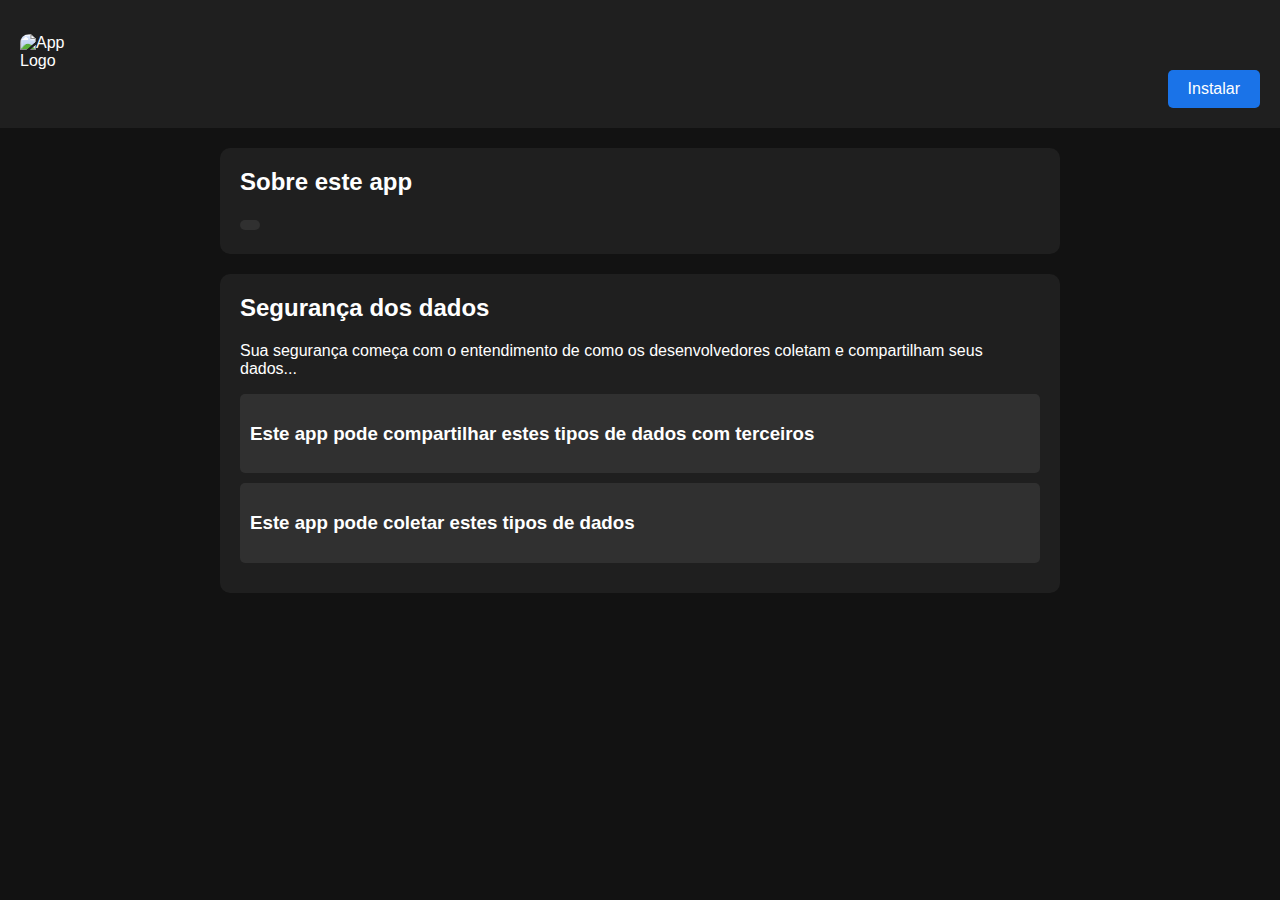
==== website/index.html @ e9cb3930 "Add files via upload" ====
<!DOCTYPE html>
<html lang="pt-br">
<head>
    <meta charset="UTF-8">
    <meta name="viewport" content="width=device-width, initial-scale=1.0">
    <title>Eu Militar - Wiser Educação</title>
    <link rel="stylesheet" href="styles.css">
</head>
<body>
    <header>
        <div class="app-header">
            <img id="app-logo" src="" alt="App Logo" class="app-logo">
            <div class="app-details">
                <h1 id="app-name"></h1>
                <p id="app-company" class="company"></p>
                <p id="app-in-app-purchases" class="in-app-purchases"></p>
                <div class="rating">
                    <span id="app-rating" class="stars"></span>
                    <span id="app-reviews" class="reviews"></span>
                </div>
                <button class="install-button">Instalar</button>
            </div>
        </div>
    </header>
    <main>
        <section class="app-info">
            <h2>Sobre este app</h2>
            <p id="app-description"></p>
            <span id="app-category" class="category"></span>
        </section>
        <section class="data-security">
            <h2>Segurança dos dados</h2>
            <p>Sua segurança começa com o entendimento de como os desenvolvedores coletam e compartilham seus dados...</p>
            <div class="data-details">
                <div class="data-sharing">
                    <h3>Este app pode compartilhar estes tipos de dados com terceiros</h3>
                    <p id="app-data-sharing"></p>
                </div>
                <div class="data-collection">
                    <h3>Este app pode coletar estes tipos de dados</h3>
                    <p id="app-data-collection"></p>
                </div>
            </div>
        </section>
    </main>
    <script src="script.js"></script>
</body>
</html>
---- website/styles.css ----
body {
    font-family: 'Roboto', sans-serif;
    background-color: #121212;
    color: #ffffff;
    margin: 0;
    padding: 0;
}

header {
    background-color: #1f1f1f;
    padding: 20px;
    display: flex;
    justify-content: space-between;
    align-items: center;
}

.app-header {
    display: flex;
    align-items: center;
    width: 100%;
}

.app-logo {
    width: 60px;
    height: 60px;
    border-radius: 15%;
}

.app-details {
    display: flex;
    flex-direction: column;
    margin-left: auto;
    text-align: right;
}

.app-details h1 {
    margin: 0;
    font-size: 24px;
}

.company, .in-app-purchases {
    margin: 5px 0;
    font-size: 14px;
    color: #cccccc;
}

.rating {
    display: flex;
    align-items: center;
    gap: 10px;
    font-size: 14px;
    margin-top: 10px;
    justify-content: flex-end;
}

.stars {
    font-weight: bold;
    color: #fbc02d;
}

.install-button {
    background-color: #1a73e8;
    color: #ffffff;
    border: none;
    padding: 10px 20px;
    font-size: 16px;
    cursor: pointer;
    margin-top: 20px;
    border-radius: 5px;
}

.install-button:hover {
    background-color: #135abf;
}

main {
    display: flex;
    flex-direction: column;
    align-items: center;
    padding: 20px;
}

.app-info, .data-security {
    background-color: #1f1f1f;
    padding: 20px;
    border-radius: 10px;
    margin-bottom: 20px;
    width: 100%;
    max-width: 800px;
}

.app-info h2, .data-security h2 {
    margin-top: 0;
}

.category {
    display: inline-block;
    background-color: #303030;
    padding: 5px 10px;
    border-radius: 5px;
    font-size: 14px;
    color: #cccccc;
}

.data-details {
    margin-top: 10px;
}

.data-sharing, .data-collection {
    background-color: #303030;
    padding: 10px;
    border-radius: 5px;
    margin-bottom: 10px;
}
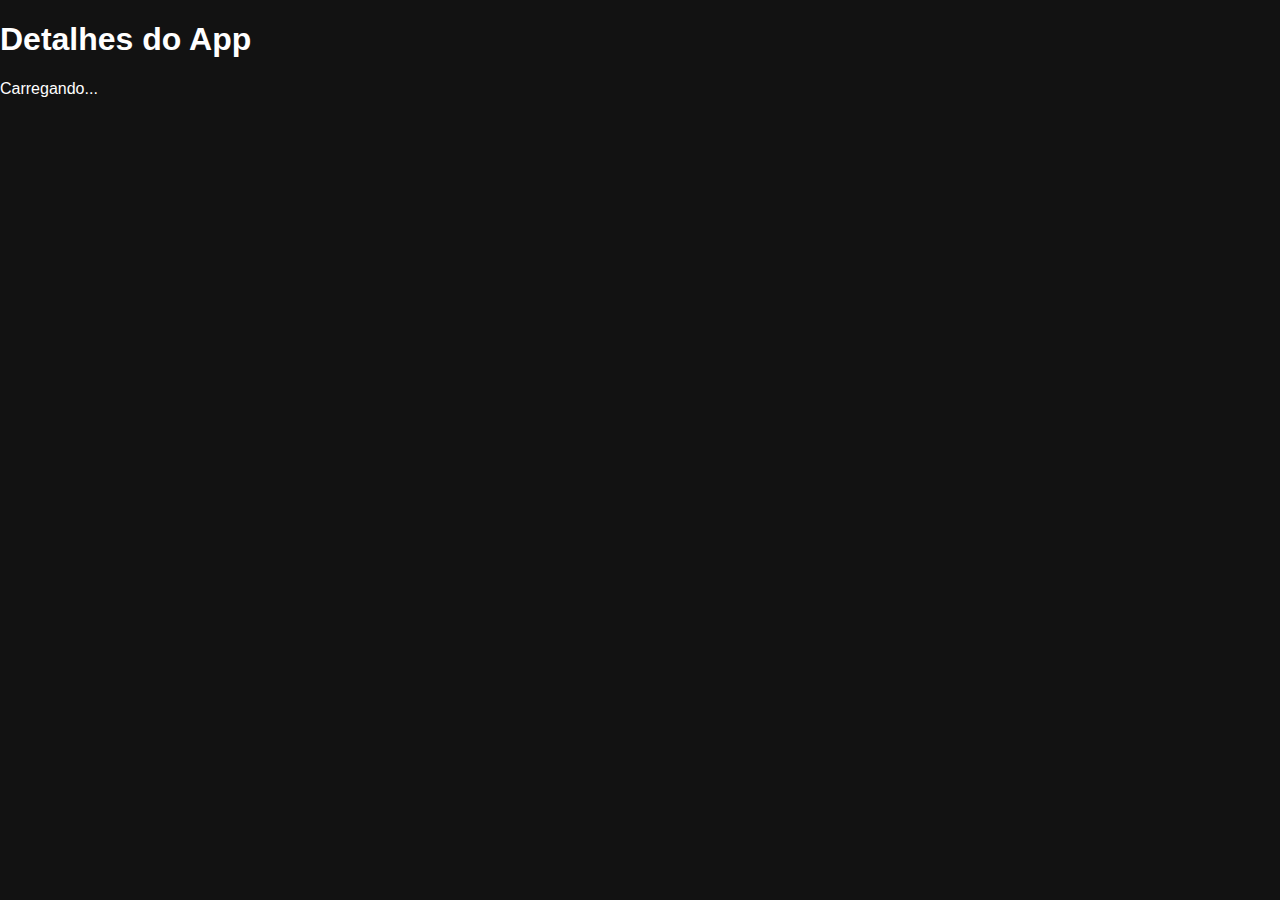
==== commit 8b3718e4: "Update index.html" ====
--- a/website/index.html
+++ b/website/index.html
@@ -1,48 +1,19 @@
 <!DOCTYPE html>
-<html lang="pt-br">
+<html lang="pt-BR">
 <head>
-    <meta charset="UTF-8">
-    <meta name="viewport" content="width=device-width, initial-scale=1.0">
-    <title>Eu Militar - Wiser Educação</title>
-    <link rel="stylesheet" href="styles.css">
+  <meta charset="UTF-8">
+  <meta name="viewport" content="width=device-width, initial-scale=1.0">
+  <title>Detalhes do App</title>
+  <link rel="stylesheet" href="styles.css">
 </head>
 <body>
-    <header>
-        <div class="app-header">
-            <img id="app-logo" src="" alt="App Logo" class="app-logo">
-            <div class="app-details">
-                <h1 id="app-name"></h1>
-                <p id="app-company" class="company"></p>
-                <p id="app-in-app-purchases" class="in-app-purchases"></p>
-                <div class="rating">
-                    <span id="app-rating" class="stars"></span>
-                    <span id="app-reviews" class="reviews"></span>
-                </div>
-                <button class="install-button">Instalar</button>
-            </div>
-        </div>
-    </header>
-    <main>
-        <section class="app-info">
-            <h2>Sobre este app</h2>
-            <p id="app-description"></p>
-            <span id="app-category" class="category"></span>
-        </section>
-        <section class="data-security">
-            <h2>Segurança dos dados</h2>
-            <p>Sua segurança começa com o entendimento de como os desenvolvedores coletam e compartilham seus dados...</p>
-            <div class="data-details">
-                <div class="data-sharing">
-                    <h3>Este app pode compartilhar estes tipos de dados com terceiros</h3>
-                    <p id="app-data-sharing"></p>
-                </div>
-                <div class="data-collection">
-                    <h3>Este app pode coletar estes tipos de dados</h3>
-                    <p id="app-data-collection"></p>
-                </div>
-            </div>
-        </section>
-    </main>
-    <script src="script.js"></script>
+  <div class="container">
+    <h1>Detalhes do App</h1>
+    <div id="details">
+      <!-- Os dados da API serão exibidos aqui -->
+    </div>
+    <div id="loading">Carregando...</div>
+  </div>
+  <script src="script.js"></script>
 </body>
-</html>+</html>
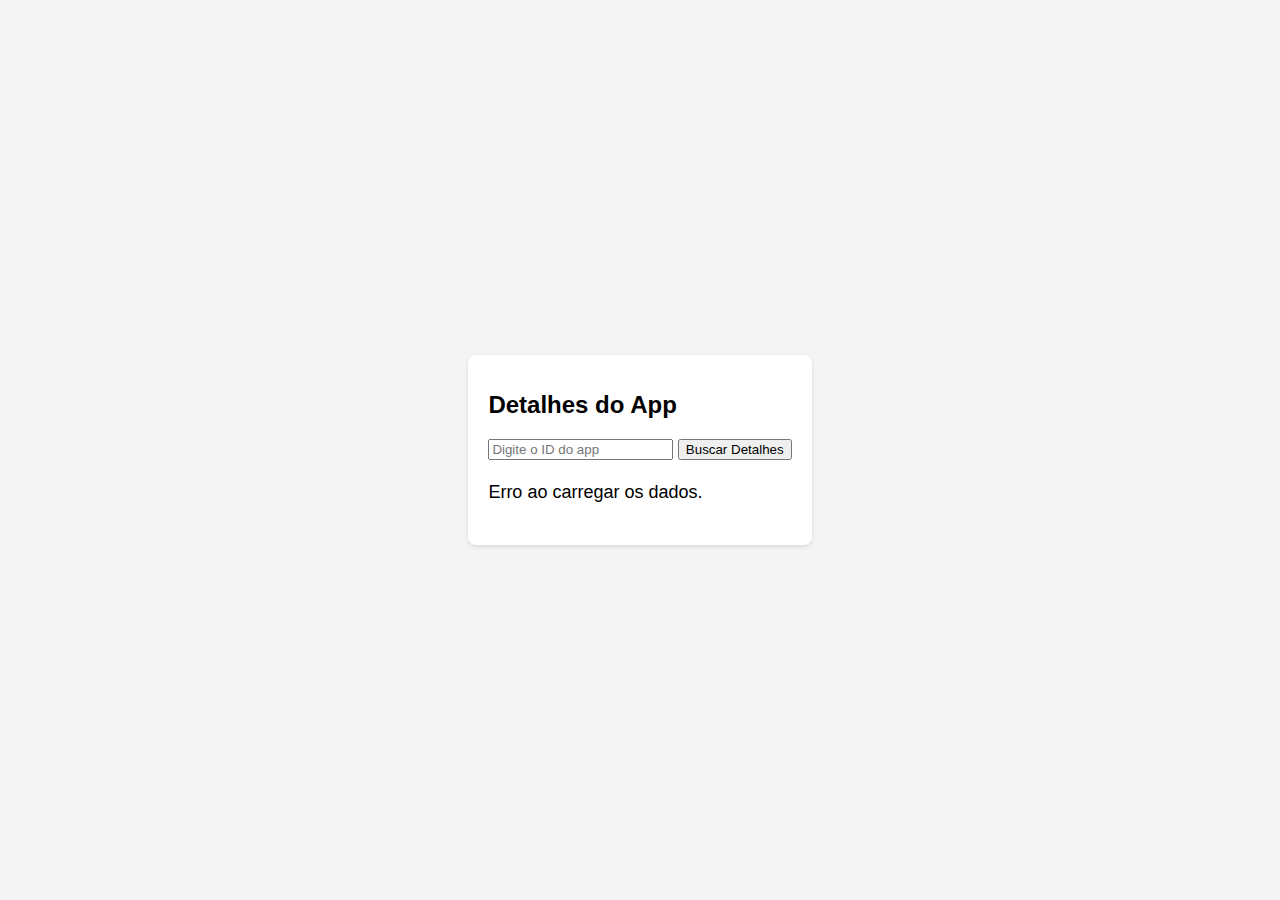
==== commit 043783d6: "Update index.html" ====
--- a/website/index.html
+++ b/website/index.html
@@ -9,6 +9,8 @@
 <body>
   <div class="container">
     <h1>Detalhes do App</h1>
+    <input type="number" id="appId" placeholder="Digite o ID do app" />
+    <button id="fetchButton">Buscar Detalhes</button>
     <div id="details">
       <!-- Os dados da API serão exibidos aqui -->
     </div>
--- a/website/styles.css
+++ b/website/styles.css
@@ -1,114 +1,32 @@
 body {
-    font-family: 'Roboto', sans-serif;
-    background-color: #121212;
-    color: #ffffff;
-    margin: 0;
-    padding: 0;
+  font-family: Arial, sans-serif;
+  margin: 0;
+  padding: 0;
+  display: flex;
+  justify-content: center;
+  align-items: center;
+  height: 100vh;
+  background-color: #f4f4f4;
 }
 
-header {
-    background-color: #1f1f1f;
-    padding: 20px;
-    display: flex;
-    justify-content: space-between;
-    align-items: center;
+.container {
+  background: white;
+  padding: 20px;
+  border-radius: 8px;
+  box-shadow: 0 2px 4px rgba(0, 0, 0, 0.1);
 }
 
-.app-header {
-    display: flex;
-    align-items: center;
-    width: 100%;
+h1 {
+  font-size: 24px;
+  margin-bottom: 20px;
 }
 
-.app-logo {
-    width: 60px;
-    height: 60px;
-    border-radius: 15%;
+#details {
+  font-size: 18px;
+  line-height: 1.6;
 }
 
-.app-details {
-    display: flex;
-    flex-direction: column;
-    margin-left: auto;
-    text-align: right;
+#loading {
+  display: none;
+  font-size: 18px;
 }
-
-.app-details h1 {
-    margin: 0;
-    font-size: 24px;
-}
-
-.company, .in-app-purchases {
-    margin: 5px 0;
-    font-size: 14px;
-    color: #cccccc;
-}
-
-.rating {
-    display: flex;
-    align-items: center;
-    gap: 10px;
-    font-size: 14px;
-    margin-top: 10px;
-    justify-content: flex-end;
-}
-
-.stars {
-    font-weight: bold;
-    color: #fbc02d;
-}
-
-.install-button {
-    background-color: #1a73e8;
-    color: #ffffff;
-    border: none;
-    padding: 10px 20px;
-    font-size: 16px;
-    cursor: pointer;
-    margin-top: 20px;
-    border-radius: 5px;
-}
-
-.install-button:hover {
-    background-color: #135abf;
-}
-
-main {
-    display: flex;
-    flex-direction: column;
-    align-items: center;
-    padding: 20px;
-}
-
-.app-info, .data-security {
-    background-color: #1f1f1f;
-    padding: 20px;
-    border-radius: 10px;
-    margin-bottom: 20px;
-    width: 100%;
-    max-width: 800px;
-}
-
-.app-info h2, .data-security h2 {
-    margin-top: 0;
-}
-
-.category {
-    display: inline-block;
-    background-color: #303030;
-    padding: 5px 10px;
-    border-radius: 5px;
-    font-size: 14px;
-    color: #cccccc;
-}
-
-.data-details {
-    margin-top: 10px;
-}
-
-.data-sharing, .data-collection {
-    background-color: #303030;
-    padding: 10px;
-    border-radius: 5px;
-    margin-bottom: 10px;
-}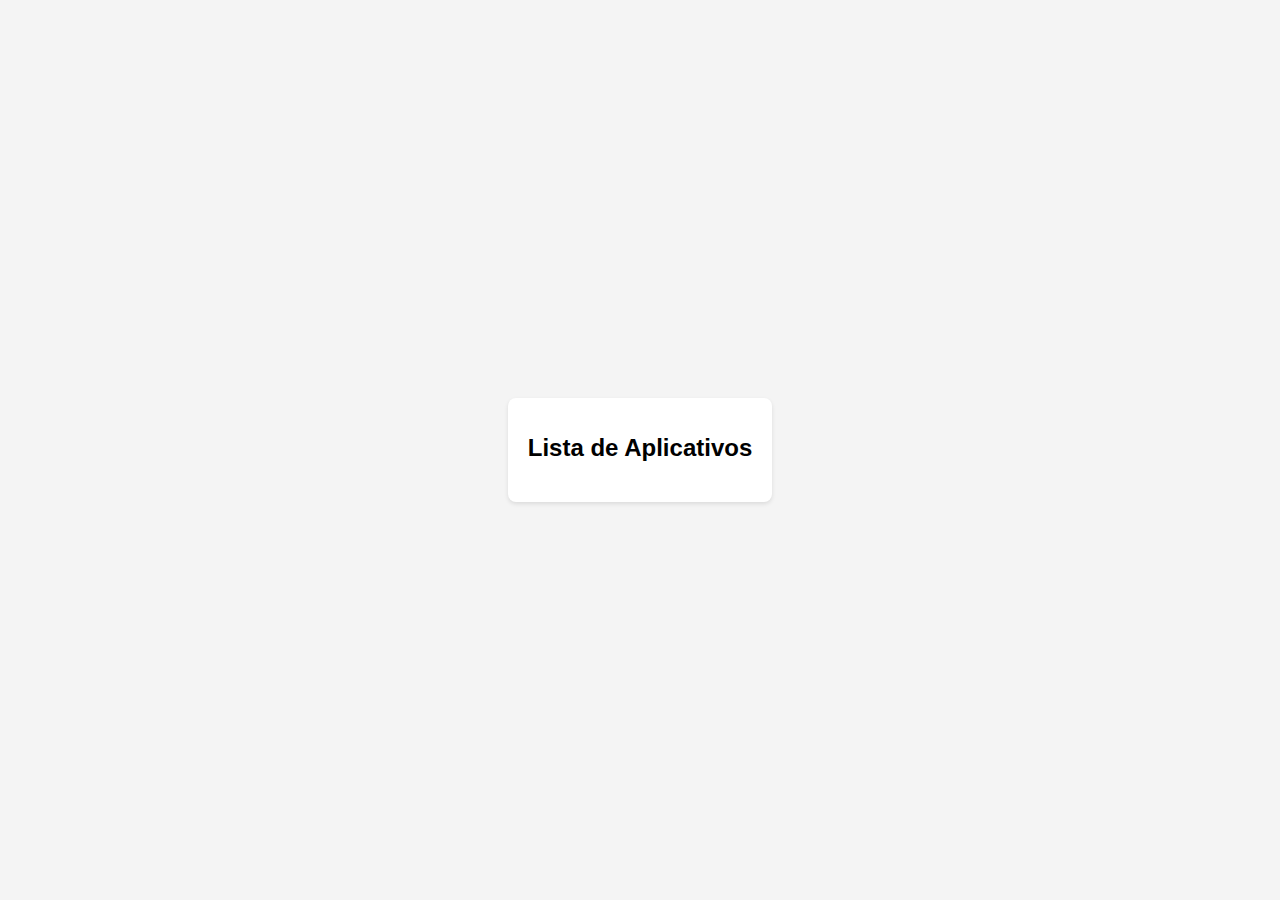
==== commit a82d9f0c: "Update index.html" ====
--- a/website/index.html
+++ b/website/index.html
@@ -3,16 +3,14 @@
 <head>
   <meta charset="UTF-8">
   <meta name="viewport" content="width=device-width, initial-scale=1.0">
-  <title>Detalhes do App</title>
+  <title>Lista de Aplicativos</title>
   <link rel="stylesheet" href="styles.css">
 </head>
 <body>
   <div class="container">
-    <h1>Detalhes do App</h1>
-    <input type="number" id="appId" placeholder="Digite o ID do app" />
-    <button id="fetchButton">Buscar Detalhes</button>
-    <div id="details">
-      <!-- Os dados da API serão exibidos aqui -->
+    <h1>Lista de Aplicativos</h1>
+    <div id="appList">
+      <!-- A lista de aplicativos será exibida aqui -->
     </div>
     <div id="loading">Carregando...</div>
   </div>
--- a/website/styles.css
+++ b/website/styles.css
@@ -21,6 +21,13 @@
   margin-bottom: 20px;
 }
 
+input, button {
+  display: block;
+  margin: 10px 0;
+  padding: 10px;
+  font-size: 16px;
+}
+
 #details {
   font-size: 18px;
   line-height: 1.6;
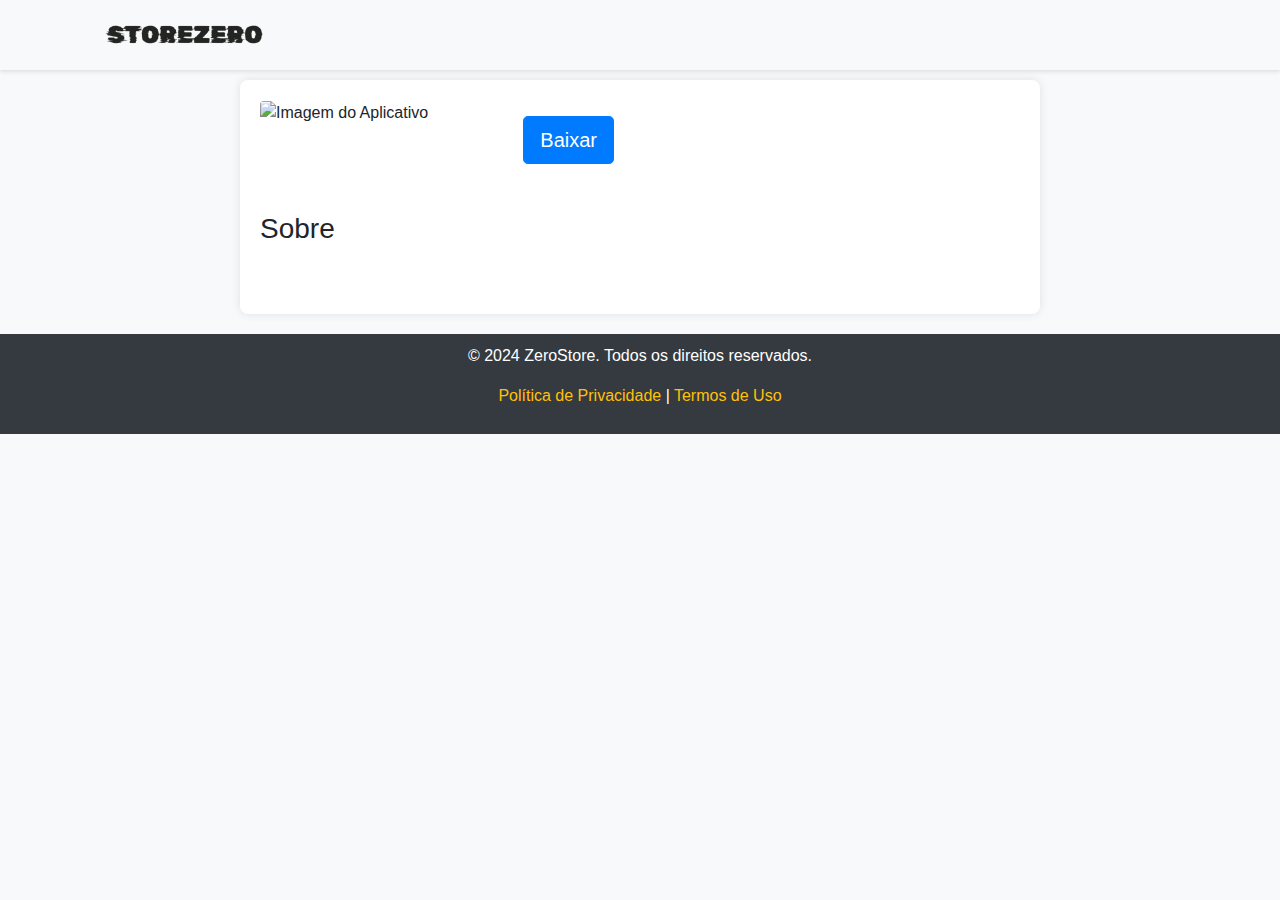
==== commit 114a8adf: "Add files via upload" ====
--- a/website/index.html
+++ b/website/index.html
@@ -1,19 +1,162 @@
-<!DOCTYPE html>
-<html lang="pt-BR">
-<head>
-  <meta charset="UTF-8">
-  <meta name="viewport" content="width=device-width, initial-scale=1.0">
-  <title>Lista de Aplicativos</title>
-  <link rel="stylesheet" href="styles.css">
-</head>
-<body>
-  <div class="container">
-    <h1>Lista de Aplicativos</h1>
-    <div id="appList">
-      <!-- A lista de aplicativos será exibida aqui -->
-    </div>
-    <div id="loading">Carregando...</div>
-  </div>
-  <script src="script.js"></script>
-</body>
-</html>
+<!DOCTYPE html>
+<html lang="pt-BR">
+<head>
+  <meta charset="UTF-8">
+  <meta name="viewport" content="width=device-width, initial-scale=1.0">
+  <title>StoreZero</title>
+  <link rel="shortcut icon" href="./images/icone/favicon.png" type="image/x-icon">
+  <!-- Bootstrap CSS -->
+  <link href="https://stackpath.bootstrapcdn.com/bootstrap/4.5.2/css/bootstrap.min.css" rel="stylesheet">
+  <style>
+    body {
+      background-color: #f8f9fa;
+      padding-top: 60px; /* Espaço para o header fixo */
+    }
+    .app-details {
+      max-width: 800px;
+      margin: auto;
+      background-color: #fff;
+      padding: 20px;
+      border-radius: 8px;
+      box-shadow: 0 0 10px rgba(0,0,0,0.1);
+      margin-top: 20px;
+    }
+    .app-screenshot {
+      margin-top: 20px;
+      text-align: center;
+    }
+    .app-screenshot img {
+      max-width: 100%;
+      max-height: 200px; /* Limitação de altura */
+      border-radius: 5px;
+      box-shadow: 0 0 5px rgba(0,0,0,0.2);
+      margin: 5px; /* Espaço entre as imagens */
+    }
+    .app-description {
+      margin-top: 20px;
+    }
+    .site-header {
+      background-color: #f8f9fa;
+      padding: 10px 0;
+      margin-bottom: 20px;
+      position: fixed;
+      top: 0;
+      width: 100%;
+      z-index: 1000;
+      box-shadow: 0 2px 4px rgba(0, 0, 0, 0.1);
+    }
+    .site-logo {
+      height: 50px;
+    }
+    .site-footer {
+      background-color: #343a40;
+      color: #fff;
+      padding: 10px 0;
+      text-align: center;
+      margin-top: 20px;
+    }
+    .site-footer a {
+      color: #ffc107;
+      text-decoration: none;
+    }
+  </style>
+</head>
+<body>
+  <header class="site-header">
+    <div class="container">
+      <div class="row align-items-center">
+        <div class="col-md-12 text-left">
+          <img src="./images/icone/logo.png" alt="Logo do Site" class="site-logo">
+        </div>
+      </div>
+    </div>
+  </header>
+  <div class="container">
+    <div class="app-details">
+      <div class="row">
+        <div class="col-md-4">
+          <img src="" alt="Imagem do Aplicativo" id="app-image" class="img-fluid rounded">
+        </div>
+        <div class="col-md-8">
+          <h2 id="app-name" class="mb-3"></h2>
+          <p id="app-category" class="text-muted mb-3"></p>
+          <p id="app-description" class="mb-3"></p>
+          <p id="app-price" class="mb-3"></p>
+          <a href="#" id="download-button" class="btn btn-primary btn-lg">Baixar</a>
+        </div>
+      </div>
+      <div class="app-screenshot" id="app-screenshots">
+        <!-- Aqui serão adicionadas as capturas de tela -->
+      </div>
+      <div id="app-reviews" class="mt-5">
+        <h3>Sobre</h3>
+        <!-- Aqui serão adicionadas as avaliações -->
+      </div>
+      <div id="app-reviewss" class="mt-5">
+        <!-- Aqui serão adicionadas as avaliações -->
+      </div>
+    </div>
+  </div>
+  <footer class="site-footer">
+    <div class="container">
+      <p>&copy; 2024 ZeroStore. Todos os direitos reservados.</p>
+      <p><a href="./politica/politicaprivacidade.html">Política de Privacidade</a> | <a href="./politica/termos.html">Termos de Uso</a></p>
+    </div>
+  </footer>
+
+  <!-- Bootstrap JS and dependencies (opcional se necessário) -->
+  <script src="https://code.jquery.com/jquery-3.5.1.slim.min.js"></script>
+  <script src="https://cdn.jsdelivr.net/npm/@popperjs/core@2.5.4/dist/umd/popper.min.js"></script>
+  <script src="https://stackpath.bootstrapcdn.com/bootstrap/4.5.2/js/bootstrap.min.js"></script>
+
+  <script>
+    // Substitua com a URL do seu aplicativo da web
+    var apiUrl = 'https://script.google.com/macros/s/AKfycbzWzHdtI4Jucx6yHHtQYk-Hske1YEjOf2reww2A1Q_U1bXTDd77v_lC7MxbEiJHNVY4/exec?id=';
+
+    // Obtém o ID da URL
+    var urlParams = new URLSearchParams(window.location.search);
+    var id = urlParams.get('id');
+
+    fetch(apiUrl + id)
+      .then(response => response.json())
+      .then(data => {
+        // Verifica se os dados foram recebidos corretamente
+        console.log(data);
+        
+        // Preenche os detalhes do aplicativo
+        document.getElementById('app-name').innerText = data.nome;
+        document.getElementById('app-category').innerText = data.categoria;
+        document.getElementById('app-description').innerText = data.descricao;
+        document.getElementById('app-price').innerText = 'Preço: R$ ' + data.preco;
+        document.getElementById('app-reviewss').innerText = data.sobre;
+
+        // Configura a imagem do aplicativo
+        var appImage = document.getElementById('app-image');
+        appImage.src = data.imagem;
+        appImage.alt = data.nome;
+
+        // Botão de download
+        var downloadButton = document.getElementById('download-button');
+        downloadButton.href = data.url_download;
+        downloadButton.innerText = 'Baixar ' + data.nome;
+
+        // Preenche as capturas de tela
+        var screenshotsDiv = document.getElementById('app-screenshots');
+        data.capturas.forEach(screenshot => {
+          var img = document.createElement('img');
+          img.src = screenshot;
+          img.alt = 'Captura de tela do aplicativo';
+          img.classList.add('img-fluid', 'rounded'); // Adiciona classes Bootstrap
+          screenshotsDiv.appendChild(img);
+        });
+
+        // Atualiza o título da página com o nome do aplicativo
+        document.title = 'StoreZero: ' + data.nome;
+        console.log('Title updated to: ' + document.title); // Adiciona uma mensagem de log
+      })
+      .catch(error => {
+        console.error('Erro ao buscar detalhes:', error);
+      });
+  </script>
+</body>
+</html>
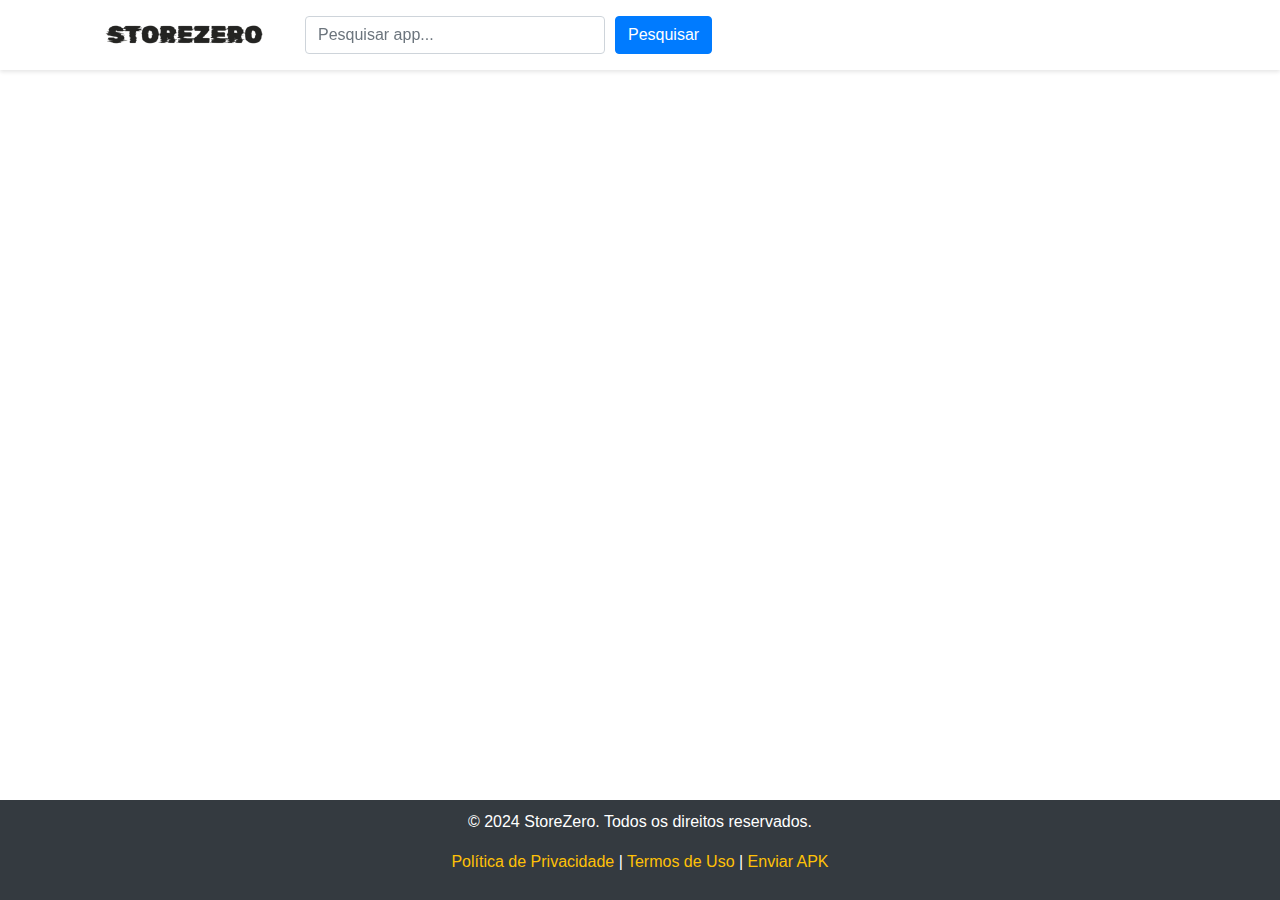
==== commit 5af87968: "Add files via upload" ====
--- a/website/index.html
+++ b/website/index.html
@@ -1,162 +1,320 @@
-<!DOCTYPE html>
-<html lang="pt-BR">
-<head>
-  <meta charset="UTF-8">
-  <meta name="viewport" content="width=device-width, initial-scale=1.0">
-  <title>StoreZero</title>
-  <link rel="shortcut icon" href="./images/icone/favicon.png" type="image/x-icon">
-  <!-- Bootstrap CSS -->
-  <link href="https://stackpath.bootstrapcdn.com/bootstrap/4.5.2/css/bootstrap.min.css" rel="stylesheet">
-  <style>
-    body {
-      background-color: #f8f9fa;
-      padding-top: 60px; /* Espaço para o header fixo */
-    }
-    .app-details {
-      max-width: 800px;
-      margin: auto;
-      background-color: #fff;
-      padding: 20px;
-      border-radius: 8px;
-      box-shadow: 0 0 10px rgba(0,0,0,0.1);
-      margin-top: 20px;
-    }
-    .app-screenshot {
-      margin-top: 20px;
-      text-align: center;
-    }
-    .app-screenshot img {
-      max-width: 100%;
-      max-height: 200px; /* Limitação de altura */
-      border-radius: 5px;
-      box-shadow: 0 0 5px rgba(0,0,0,0.2);
-      margin: 5px; /* Espaço entre as imagens */
-    }
-    .app-description {
-      margin-top: 20px;
-    }
-    .site-header {
-      background-color: #f8f9fa;
-      padding: 10px 0;
-      margin-bottom: 20px;
-      position: fixed;
-      top: 0;
-      width: 100%;
-      z-index: 1000;
-      box-shadow: 0 2px 4px rgba(0, 0, 0, 0.1);
-    }
-    .site-logo {
-      height: 50px;
-    }
-    .site-footer {
-      background-color: #343a40;
-      color: #fff;
-      padding: 10px 0;
-      text-align: center;
-      margin-top: 20px;
-    }
-    .site-footer a {
-      color: #ffc107;
-      text-decoration: none;
-    }
-  </style>
-</head>
-<body>
-  <header class="site-header">
-    <div class="container">
-      <div class="row align-items-center">
-        <div class="col-md-12 text-left">
-          <img src="./images/icone/logo.png" alt="Logo do Site" class="site-logo">
-        </div>
-      </div>
-    </div>
-  </header>
-  <div class="container">
-    <div class="app-details">
-      <div class="row">
-        <div class="col-md-4">
-          <img src="" alt="Imagem do Aplicativo" id="app-image" class="img-fluid rounded">
-        </div>
-        <div class="col-md-8">
-          <h2 id="app-name" class="mb-3"></h2>
-          <p id="app-category" class="text-muted mb-3"></p>
-          <p id="app-description" class="mb-3"></p>
-          <p id="app-price" class="mb-3"></p>
-          <a href="#" id="download-button" class="btn btn-primary btn-lg">Baixar</a>
-        </div>
-      </div>
-      <div class="app-screenshot" id="app-screenshots">
-        <!-- Aqui serão adicionadas as capturas de tela -->
-      </div>
-      <div id="app-reviews" class="mt-5">
-        <h3>Sobre</h3>
-        <!-- Aqui serão adicionadas as avaliações -->
-      </div>
-      <div id="app-reviewss" class="mt-5">
-        <!-- Aqui serão adicionadas as avaliações -->
-      </div>
-    </div>
-  </div>
-  <footer class="site-footer">
-    <div class="container">
-      <p>&copy; 2024 ZeroStore. Todos os direitos reservados.</p>
-      <p><a href="./politica/politicaprivacidade.html">Política de Privacidade</a> | <a href="./politica/termos.html">Termos de Uso</a></p>
-    </div>
-  </footer>
-
-  <!-- Bootstrap JS and dependencies (opcional se necessário) -->
-  <script src="https://code.jquery.com/jquery-3.5.1.slim.min.js"></script>
-  <script src="https://cdn.jsdelivr.net/npm/@popperjs/core@2.5.4/dist/umd/popper.min.js"></script>
-  <script src="https://stackpath.bootstrapcdn.com/bootstrap/4.5.2/js/bootstrap.min.js"></script>
-
-  <script>
-    // Substitua com a URL do seu aplicativo da web
-    var apiUrl = 'https://script.google.com/macros/s/AKfycbzWzHdtI4Jucx6yHHtQYk-Hske1YEjOf2reww2A1Q_U1bXTDd77v_lC7MxbEiJHNVY4/exec?id=';
-
-    // Obtém o ID da URL
-    var urlParams = new URLSearchParams(window.location.search);
-    var id = urlParams.get('id');
-
-    fetch(apiUrl + id)
-      .then(response => response.json())
-      .then(data => {
-        // Verifica se os dados foram recebidos corretamente
-        console.log(data);
-        
-        // Preenche os detalhes do aplicativo
-        document.getElementById('app-name').innerText = data.nome;
-        document.getElementById('app-category').innerText = data.categoria;
-        document.getElementById('app-description').innerText = data.descricao;
-        document.getElementById('app-price').innerText = 'Preço: R$ ' + data.preco;
-        document.getElementById('app-reviewss').innerText = data.sobre;
-
-        // Configura a imagem do aplicativo
-        var appImage = document.getElementById('app-image');
-        appImage.src = data.imagem;
-        appImage.alt = data.nome;
-
-        // Botão de download
-        var downloadButton = document.getElementById('download-button');
-        downloadButton.href = data.url_download;
-        downloadButton.innerText = 'Baixar ' + data.nome;
-
-        // Preenche as capturas de tela
-        var screenshotsDiv = document.getElementById('app-screenshots');
-        data.capturas.forEach(screenshot => {
-          var img = document.createElement('img');
-          img.src = screenshot;
-          img.alt = 'Captura de tela do aplicativo';
-          img.classList.add('img-fluid', 'rounded'); // Adiciona classes Bootstrap
-          screenshotsDiv.appendChild(img);
-        });
-
-        // Atualiza o título da página com o nome do aplicativo
-        document.title = 'StoreZero: ' + data.nome;
-        console.log('Title updated to: ' + document.title); // Adiciona uma mensagem de log
-      })
-      .catch(error => {
-        console.error('Erro ao buscar detalhes:', error);
-      });
-  </script>
-</body>
-</html>
+<!DOCTYPE html>
+<html lang="pt-BR">
+<head>
+  <meta charset="UTF-8">
+  <meta name="viewport" content="width=device-width, initial-scale=1.0">
+  <title>StoreZero - Home</title>
+  <link rel="shortcut icon" href="./images/icone/favicon.png" type="image/x-icon">
+  <!-- Bootstrap CSS -->
+  <link href="https://stackpath.bootstrapcdn.com/bootstrap/4.5.2/css/bootstrap.min.css" rel="stylesheet">
+  <style>
+    body {
+      padding-top: 60px; /* Espaço para o header fixo */
+      display: flex;
+      flex-direction: column;
+      min-height: 100vh;
+    }
+    @media (max-width: 768px) {
+      body {
+        padding-top: 120px; /* Espaço adicional para header fixo em telas menores */
+      }
+    }
+    .app-list {
+      max-width: 1200px;
+      margin: auto;
+      margin-top: 20px;
+      display: flex;
+      flex-wrap: wrap;
+      justify-content: space-around;
+    }
+    .app-card {
+      background-color: var(--card-bg-color);
+      border-radius: 8px;
+      box-shadow: 0 0 10px rgba(0,0,0,0.1);
+      overflow: hidden;
+      margin: 10px;
+      cursor: pointer;
+      width: 200px;
+      text-align: center;
+      padding: 15px;
+      transition: transform 0.2s;
+    }
+    .app-card:hover {
+      transform: scale(1.05);
+    }
+    .app-card img {
+      width: 100%;
+      height: 170px;
+      object-fit: cover;
+      border-radius: 5px;
+      box-shadow: 0 0 5px rgba(0,0,0,0.2);
+      margin-bottom: 10px;
+    }
+    .app-card h5 {
+      margin: 0;
+      font-size: 1.25rem;
+      margin-bottom: 5px;
+    }
+    .app-card p {
+      margin: 0;
+      color: var(--text-muted-color);
+      margin-bottom: 5px;
+    }
+    .app-card .price {
+      color: #28a745;
+      font-weight: bold;
+    }
+    .site-header {
+      background-color: var(--header-bg-color);
+      padding: 10px 0;
+      margin-bottom: 20px;
+      position: fixed;
+      top: 0;
+      width: 100%;
+      z-index: 1000;
+      box-shadow: 0 2px 4px rgba(0, 0, 0, 0.1);
+    }
+    .site-logo {
+      height: 50px;
+      margin-right: 20px;
+    }
+    .search-form {
+      display: flex;
+      align-items: center;
+      flex-grow: 1;
+    }
+    .search-input {
+      width: 100%;
+      max-width: 300px;
+      margin-right: 10px;
+    }
+    .site-footer {
+      background-color: #343a40;
+      color: #fff;
+      padding: 10px 0;
+      text-align: center;
+      margin-top: auto;
+    }
+    .site-footer a {
+      color: #ffc107;
+      text-decoration: none;
+    }
+    .loading-spinner {
+      display: flex;
+      justify-content: center;
+      align-items: center;
+      height: 100vh;
+    }
+    @media (max-width: 768px) {
+      .search-input {
+        max-width: 100%;
+        margin-right: 5px;
+      }
+      .site-header .container {
+        flex-direction: column;
+        align-items: center;
+      }
+      .search-form {
+        margin-top: 10px;
+      }
+    }
+    .paginator {
+      display: flex;
+      justify-content: center;
+      margin: 20px 0;
+    }
+    .paginator button {
+      margin: 0 5px;
+      padding: 5px 10px;
+      border: none;
+      background-color: #007bff;
+      color: white;
+      border-radius: 3px;
+      cursor: pointer;
+    }
+    .paginator button:disabled {
+      background-color: #cccccc;
+      cursor: not-allowed;
+    }
+  </style>
+</head>
+<body>
+  <header class="site-header">
+    <div class="container d-flex align-items-center">
+      <img src="./images/icone/logo.png" alt="Logo do Site" class="site-logo">
+      <form class="search-form" id="search-form">
+        <input type="text" class="form-control search-input" id="search-input" placeholder="Pesquisar app...">
+        <button type="submit" class="btn btn-primary">Pesquisar</button>
+      </form>
+    </div>
+  </header>
+
+  <div class="loading-spinner" id="loading-spinner">
+    <div class="spinner-border text-primary" role="status">
+      <span class="sr-only">Carregando...</span>
+    </div>
+  </div>
+
+  <div class="container">
+    <div class="app-list" id="app-list">
+      <!-- Os aplicativos serão adicionados aqui -->
+    </div>
+    <div class="paginator" id="paginator">
+      <!-- Botões de paginação serão adicionados aqui -->
+    </div>
+  </div>
+  
+  <footer class="site-footer">
+    <div class="container">
+      <p>&copy; 2024 StoreZero. Todos os direitos reservados.</p>
+      <p><a href="./politica/politicaprivacidade.html">Política de Privacidade</a> | <a href="./politica/termos.html">Termos de Uso</a> | <a href="./enviarapk">Enviar APK</a></p>
+    </div>
+  </footer>
+
+  <!-- Bootstrap JS and dependencies (opcional se necessário) -->
+  <script src="https://code.jquery.com/jquery-3.5.1.slim.min.js"></script>
+  <script src="https://cdn.jsdelivr.net/npm/@popperjs/core@2.5.4/dist/umd/popper.min.js"></script>
+  <script src="https://stackpath.bootstrapcdn.com/bootstrap/4.5.2/js/bootstrap.min.js"></script>
+
+  <script>
+    const apiUrl = 'https://script.google.com/macros/s/AKfycbzWzHdtI4Jucx6yHHtQYk-Hske1YEjOf2reww2A1Q_U1bXTDd77v_lC7MxbEiJHNVY4/exec';
+    const appsPerPage = 6;
+    let currentPage = 1;
+    let allApps = [];
+
+    fetch(apiUrl)
+      .then(response => response.json())
+      .then(data => {
+        allApps = data;
+        displayApps(currentPage);
+        setupPagination();
+        document.getElementById('loading-spinner').style.display = 'none';
+      })
+      .catch(error => {
+        console.error('Erro ao buscar lista de aplicativos:', error);
+        document.getElementById('loading-spinner').style.display = 'none';
+      });
+
+    function displayApps(page) {
+      const appList = document.getElementById('app-list');
+      appList.innerHTML = '';
+
+      const start = (page - 1) * appsPerPage;
+      const end = start + appsPerPage;
+      const appsToDisplay = allApps.slice(start, end);
+
+      appsToDisplay.forEach(app => {
+        const appCard = document.createElement('div');
+        appCard.className = 'app-card';
+        appCard.onclick = function() {
+          window.location.href = 'app.html?id=' + app.id;
+        };
+
+        const img = document.createElement('img');
+        img.src = app.imagem;
+        img.alt = app.nome;
+
+        const appName = document.createElement('h5');
+        appName.innerText = app.nome;
+
+        const appCategory = document.createElement('p');
+        appCategory.innerText = app.categoria;
+
+        const appPrice = document.createElement('p');
+        appPrice.className = 'price';
+        appPrice.innerText = 'R$ ' + app.preco;
+
+        appCard.appendChild(img);
+        appCard.appendChild(appName);
+        appCard.appendChild(appCategory);
+        appCard.appendChild(appPrice);
+
+        appList.appendChild(appCard);
+      });
+    }
+
+    function setupPagination() {
+      const paginator = document.getElementById('paginator');
+      paginator.innerHTML = '';
+
+      const totalPages = Math.ceil(allApps.length / appsPerPage);
+
+      for (let i = 1; i <= totalPages; i++) {
+        const pageButton = document.createElement('button');
+        pageButton.innerText = i;
+        pageButton.disabled = (i === currentPage);
+        pageButton.onclick = function() {
+          currentPage = i;
+          displayApps(currentPage);
+          setupPagination();
+        };
+        paginator.appendChild(pageButton);
+      }
+    }
+
+    // Função de busca
+    document.getElementById('search-form').addEventListener('submit', function(event) {
+      event.preventDefault();
+      const query = document.getElementById('search-input').value.toLowerCase();
+      const filteredApps = allApps.filter(app => app.nome.toLowerCase().includes(query));
+      displayFilteredApps(filteredApps);
+    });
+
+    function displayFilteredApps(filteredApps) {
+      const appList = document.getElementById('app-list');
+      appList.innerHTML = '';
+
+      filteredApps.slice(0, appsPerPage).forEach(app => {
+        const appCard = document.createElement('div');
+        appCard.className = 'app-card';
+        appCard.onclick = function() {
+          window.location.href = 'app.html?id=' + app.id;
+        };
+
+        const img = document.createElement('img');
+        img.src = app.imagem;
+        img.alt = app.nome;
+
+        const appName = document.createElement('h5');
+        appName.innerText = app.nome;
+
+        const appCategory = document.createElement('p');
+        appCategory.innerText = app.categoria;
+
+        const appPrice = document.createElement('p');
+        appPrice.className = 'price';
+        appPrice.innerText = 'R$ ' + app.preco;
+
+        appCard.appendChild(img);
+        appCard.appendChild(appName);
+        appCard.appendChild(appCategory);
+        appCard.appendChild(appPrice);
+
+        appList.appendChild(appCard);
+      });
+
+      setupFilteredPagination(filteredApps);
+    }
+
+    function setupFilteredPagination(filteredApps) {
+      const paginator = document.getElementById('paginator');
+      paginator.innerHTML = '';
+
+      const totalPages = Math.ceil(filteredApps.length / appsPerPage);
+
+      for (let i = 1; i <= totalPages; i++) {
+        const pageButton = document.createElement('button');
+        pageButton.innerText = i;
+        pageButton.disabled = (i === currentPage);
+        pageButton.onclick = function() {
+          currentPage = i;
+          const start = (currentPage - 1) * appsPerPage;
+          const end = start + appsPerPage;
+          displayFilteredApps(filteredApps.slice(start, end));
+        };
+        paginator.appendChild(pageButton);
+      }
+    }
+  </script>
+</body>
+</html>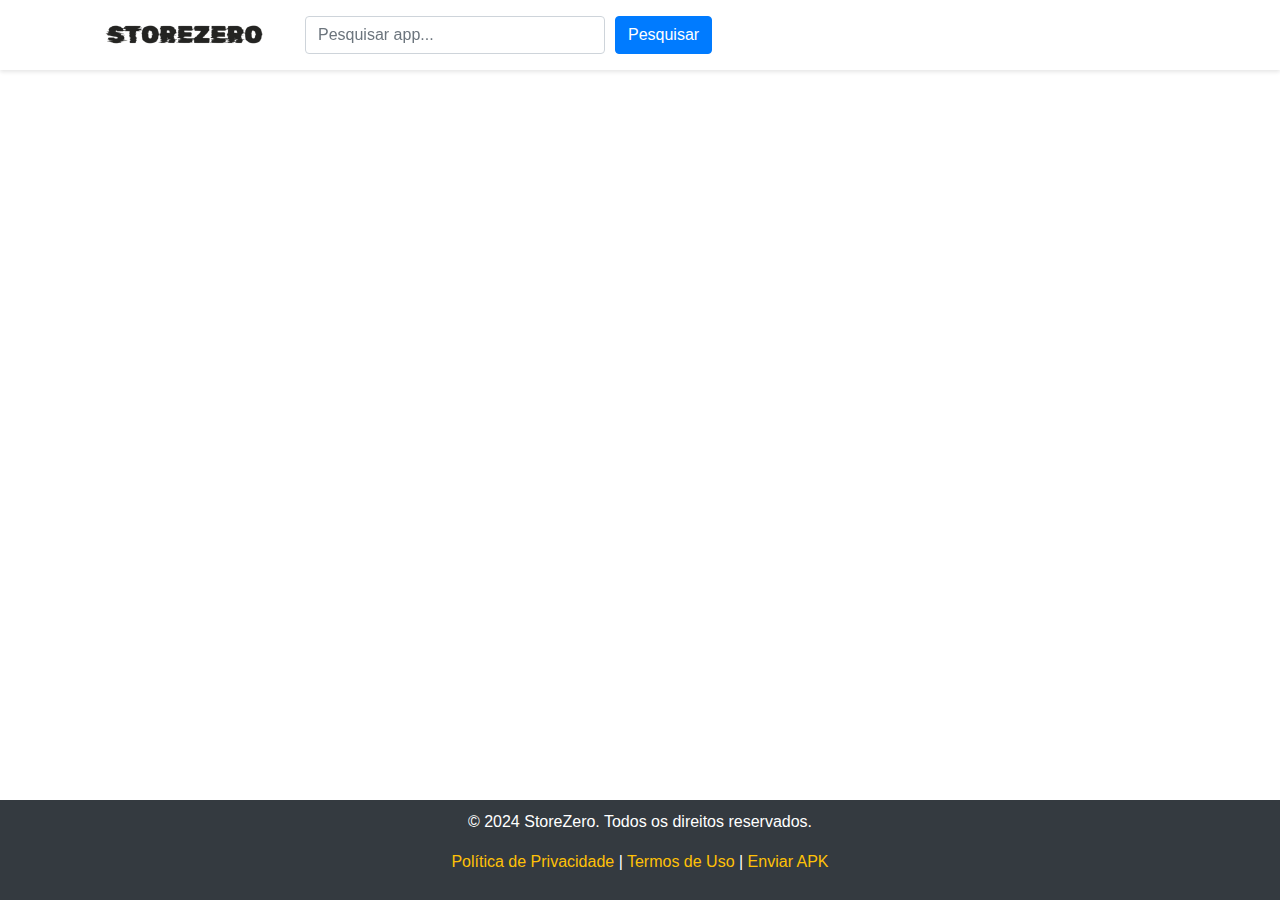
==== commit f3a540a4: "Update index.html" ====
--- a/website/index.html
+++ b/website/index.html
@@ -204,33 +204,38 @@
       const appsToDisplay = allApps.slice(start, end);
 
       appsToDisplay.forEach(app => {
-        const appCard = document.createElement('div');
-        appCard.className = 'app-card';
-        appCard.onclick = function() {
-          window.location.href = 'app.html?id=' + app.id;
-        };
-
-        const img = document.createElement('img');
-        img.src = app.imagem;
-        img.alt = app.nome;
-
-        const appName = document.createElement('h5');
-        appName.innerText = app.nome;
-
-        const appCategory = document.createElement('p');
-        appCategory.innerText = app.categoria;
-
-        const appPrice = document.createElement('p');
-        appPrice.className = 'price';
-        appPrice.innerText = 'R$ ' + app.preco;
-
-        appCard.appendChild(img);
-        appCard.appendChild(appName);
-        appCard.appendChild(appCategory);
-        appCard.appendChild(appPrice);
-
+        const appCard = createAppCard(app);
         appList.appendChild(appCard);
       });
+    }
+
+    function createAppCard(app) {
+      const appCard = document.createElement('div');
+      appCard.className = 'app-card';
+      appCard.onclick = function() {
+        window.location.href = 'app.html?id=' + app.id;
+      };
+
+      const img = document.createElement('img');
+      img.src = app.imagem;
+      img.alt = app.nome;
+
+      const appName = document.createElement('h5');
+      appName.innerText = app.nome;
+
+      const appCategory = document.createElement('p');
+      appCategory.innerText = app.categoria;
+
+      const appPrice = document.createElement('p');
+      appPrice.className = 'price';
+      appPrice.innerText = 'R$ ' + app.preco;
+
+      appCard.appendChild(img);
+      appCard.appendChild(appName);
+      appCard.appendChild(appCategory);
+      appCard.appendChild(appPrice);
+
+      return appCard;
     }
 
     function setupPagination() {
@@ -256,8 +261,18 @@
     document.getElementById('search-form').addEventListener('submit', function(event) {
       event.preventDefault();
       const query = document.getElementById('search-input').value.toLowerCase();
-      const filteredApps = allApps.filter(app => app.nome.toLowerCase().includes(query));
-      displayFilteredApps(filteredApps);
+
+      // Fazer a requisição à API com o termo de busca
+            const searchUrl = `${apiUrl}?name=${encodeURIComponent(query)}`;
+
+      fetch(searchUrl)
+        .then(response => response.json())
+        .then(filteredApps => {
+          displayFilteredApps(filteredApps);
+        })
+        .catch(error => {
+          console.error('Erro ao buscar aplicativos filtrados:', error);
+        });
     });
 
     function displayFilteredApps(filteredApps) {
@@ -265,31 +280,7 @@
       appList.innerHTML = '';
 
       filteredApps.slice(0, appsPerPage).forEach(app => {
-        const appCard = document.createElement('div');
-        appCard.className = 'app-card';
-        appCard.onclick = function() {
-          window.location.href = 'app.html?id=' + app.id;
-        };
-
-        const img = document.createElement('img');
-        img.src = app.imagem;
-        img.alt = app.nome;
-
-        const appName = document.createElement('h5');
-        appName.innerText = app.nome;
-
-        const appCategory = document.createElement('p');
-        appCategory.innerText = app.categoria;
-
-        const appPrice = document.createElement('p');
-        appPrice.className = 'price';
-        appPrice.innerText = 'R$ ' + app.preco;
-
-        appCard.appendChild(img);
-        appCard.appendChild(appName);
-        appCard.appendChild(appCategory);
-        appCard.appendChild(appPrice);
-
+        const appCard = createAppCard(app);
         appList.appendChild(appCard);
       });
 
@@ -317,4 +308,4 @@
     }
   </script>
 </body>
-</html>+</html>
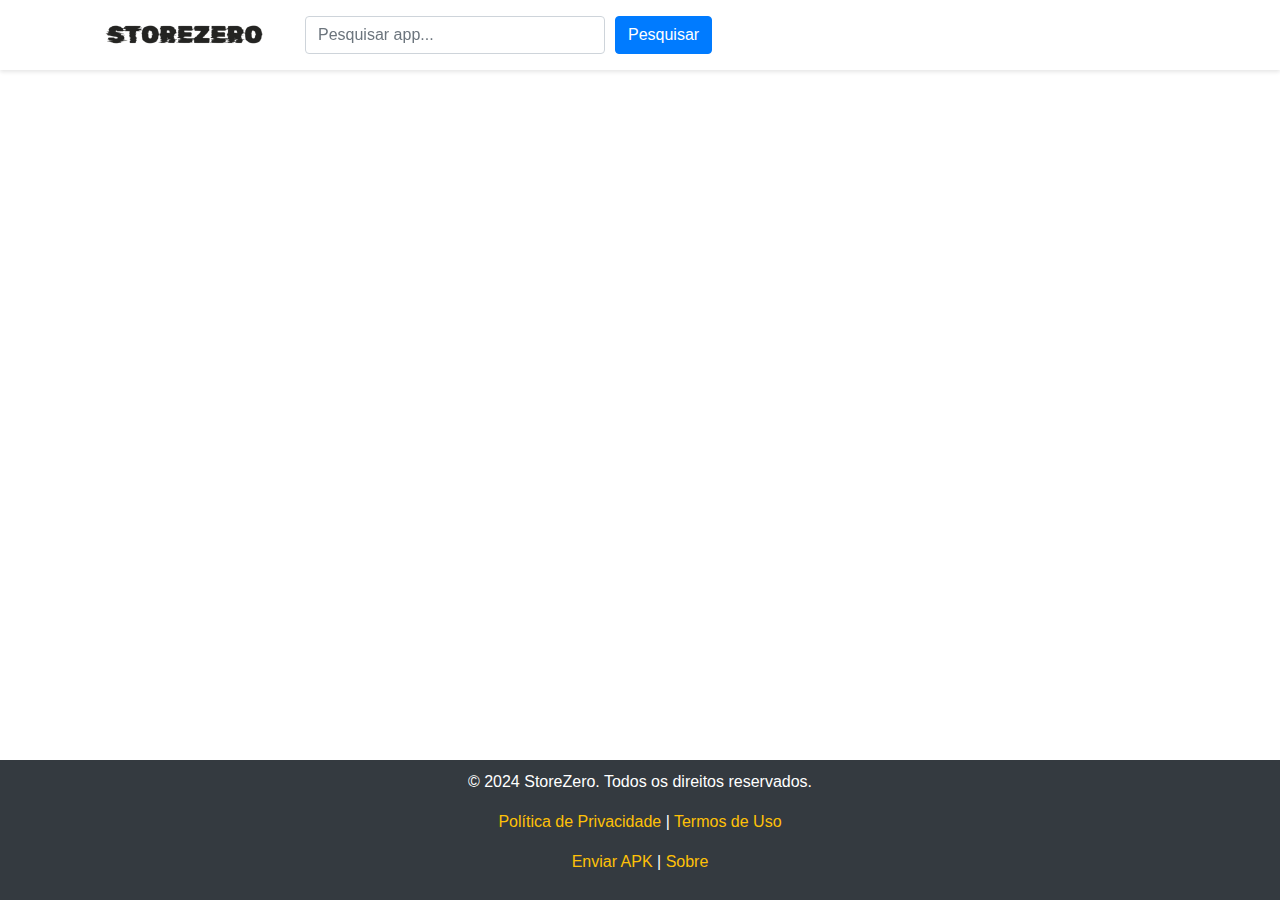
==== commit 2a16a47e: "Add files via upload" ====
--- a/website/index.html
+++ b/website/index.html
@@ -167,7 +167,8 @@
   <footer class="site-footer">
     <div class="container">
       <p>&copy; 2024 StoreZero. Todos os direitos reservados.</p>
-      <p><a href="./politica/politicaprivacidade.html">Política de Privacidade</a> | <a href="./politica/termos.html">Termos de Uso</a> | <a href="./enviarapk">Enviar APK</a></p>
+      <p><a href="./politica/politicaprivacidade.html">Política de Privacidade</a> | <a href="./politica/termos.html">Termos de Uso</a></p>
+	  <p><a href="./enviarapk/index.html">Enviar APK</a> | <a href="./sobre/index.html">Sobre</a></p>
     </div>
   </footer>
 
@@ -308,4 +309,4 @@
     }
   </script>
 </body>
-</html>
+</html>